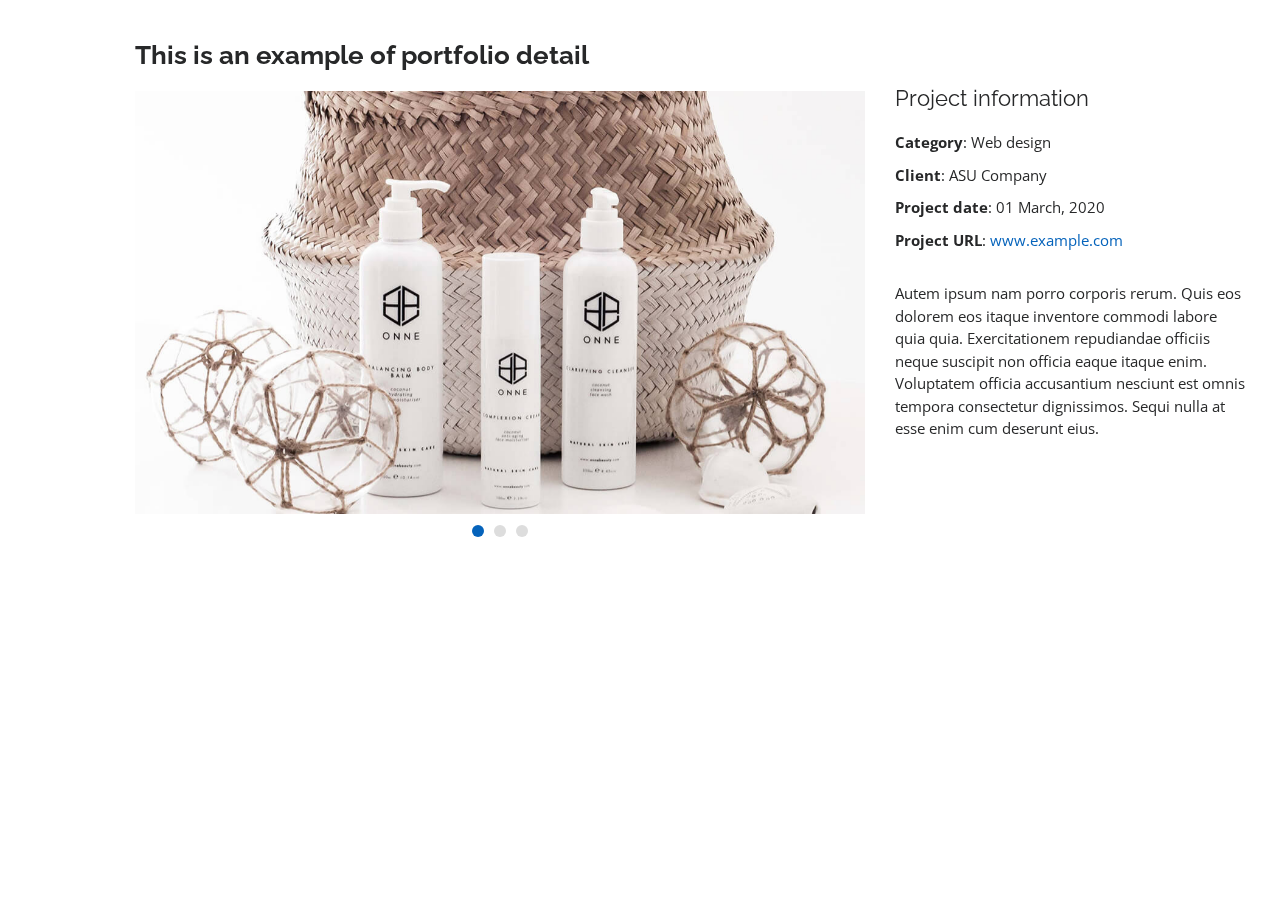
==== portfolio-details.html @ 970ff7bc "template" ====
<!DOCTYPE html>
<html lang="en">

<head>
  <meta charset="utf-8">
  <meta content="width=device-width, initial-scale=1.0" name="viewport">

  <title>Portfolio Details - Personal Bootstrap Template</title>
  <meta content="" name="description">
  <meta content="" name="keywords">

  <!-- Favicons -->
  <link href="assets/img/favicon.png" rel="icon">
  <link href="assets/img/apple-touch-icon.png" rel="apple-touch-icon">

  <!-- Google Fonts -->
  <link href="https://fonts.googleapis.com/css?family=Open+Sans:300,300i,400,400i,600,600i,700,700i|Raleway:300,300i,400,400i,500,500i,600,600i,700,700i|Poppins:300,300i,400,400i,500,500i,600,600i,700,700i" rel="stylesheet">

  <!-- Vendor CSS Files -->
  <link href="assets/vendor/bootstrap/css/bootstrap.min.css" rel="stylesheet">
  <link href="assets/vendor/icofont/icofont.min.css" rel="stylesheet">
  <link href="assets/vendor/boxicons/css/boxicons.min.css" rel="stylesheet">
  <link href="assets/vendor/venobox/venobox.css" rel="stylesheet">
  <link href="assets/vendor/owl.carousel/assets/owl.carousel.min.css" rel="stylesheet">
  <link href="assets/vendor/aos/aos.css" rel="stylesheet">

  <!-- Template Main CSS File -->
  <link href="assets/css/style.css" rel="stylesheet">

  <!-- =======================================================
  * Template Name: MyResume - v2.2.1
  * Template URL: https://bootstrapmade.com/free-html-bootstrap-template-my-resume/
  * Author: BootstrapMade.com
  * License: https://bootstrapmade.com/license/
  ======================================================== -->
</head>

<body>

  <main id="main">

    <!-- ======= Portfolio Details ======= -->
    <section id="portfolio-details" class="portfolio-details">
      <div class="container" data-aos="fade-up">

        <div class="row">

          <div class="col-lg-8">
            <h2 class="portfolio-title">This is an example of portfolio detail</h2>
            <div class="owl-carousel portfolio-details-carousel">
              <img src="assets/img/portfolio/portfolio-details-1.jpg" class="img-fluid" alt="">
              <img src="assets/img/portfolio/portfolio-details-2.jpg" class="img-fluid" alt="">
              <img src="assets/img/portfolio/portfolio-details-3.jpg" class="img-fluid" alt="">
            </div>
          </div>

          <div class="col-lg-4 portfolio-info">
            <h3>Project information</h3>
            <ul>
              <li><strong>Category</strong>: Web design</li>
              <li><strong>Client</strong>: ASU Company</li>
              <li><strong>Project date</strong>: 01 March, 2020</li>
              <li><strong>Project URL</strong>: <a href="#">www.example.com</a></li>
            </ul>

            <p>
              Autem ipsum nam porro corporis rerum. Quis eos dolorem eos itaque inventore commodi labore quia quia. Exercitationem repudiandae officiis neque suscipit non officia eaque itaque enim. Voluptatem officia accusantium nesciunt est omnis tempora consectetur dignissimos. Sequi nulla at esse enim cum deserunt eius.
            </p>
          </div>

        </div>

      </div>
    </section><!-- End Portfolio Details -->

  </main><!-- End #main -->

  <a href="#" class="back-to-top"><i class="bx bx-up-arrow-alt"></i></a>
  <div id="preloader"></div>

  <!-- Vendor JS Files -->
  <script src="assets/vendor/jquery/jquery.min.js"></script>
  <script src="assets/vendor/bootstrap/js/bootstrap.bundle.min.js"></script>
  <script src="assets/vendor/jquery.easing/jquery.easing.min.js"></script>
  <script src="assets/vendor/php-email-form/validate.js"></script>
  <script src="assets/vendor/waypoints/jquery.waypoints.min.js"></script>
  <script src="assets/vendor/counterup/counterup.min.js"></script>
  <script src="assets/vendor/isotope-layout/isotope.pkgd.min.js"></script>
  <script src="assets/vendor/venobox/venobox.min.js"></script>
  <script src="assets/vendor/owl.carousel/owl.carousel.min.js"></script>
  <script src="assets/vendor/typed.js/typed.min.js"></script>
  <script src="assets/vendor/aos/aos.js"></script>

  <!-- Template Main JS File -->
  <script src="assets/js/main.js"></script>

</body>

</html>
---- assets/vendor/venobox/venobox.css ----
/* ------ venobox.css --------*/
.vbox-overlay *, .vbox-overlay *:before, .vbox-overlay *:after{
    -webkit-backface-visibility: hidden;
    -webkit-box-sizing:border-box;
    -moz-box-sizing:border-box;
    box-sizing:border-box;
}
.vbox-overlay * { 
    -webkit-backface-visibility: visible;
    backface-visibility: visible;
}
.vbox-overlay{
    display: -webkit-flex;
    display: flex;
    -webkit-flex-direction: column;
    flex-direction: column;
    -webkit-justify-content: center;
    justify-content: center;
    -webkit-align-items: center;
    align-items: center;
    position: fixed;
    left: 0;
    top: 0;
    bottom: 0;
    right: 0;
    z-index: 999999;
}

/* ----- navigation ----- */
.vbox-title{
    width: 100%;
    height: 40px;
    float: left;
    text-align: center;
    line-height: 28px;
    font-size: 12px;
    padding: 6px 50px;
    overflow: hidden;
    position: fixed;
    display: none;
    left: 0;
    z-index: 89;
}
.vbox-close{
    cursor: pointer;
    position: fixed;
    top: -1px;
    right: 0;
    width: 50px;
    height: 40px;
    padding: 6px;
    display: block;
    background-position:10px center;
    overflow: hidden;
    font-size: 24px;
    line-height: 1;
    text-align: center;
    z-index: 99;
}
.vbox-left{
    cursor: pointer;
    position: fixed;
    left: 0;
    height: 40px;
    overflow: hidden;
    line-height: 28px;
    font-size: 12px;
    z-index: 99;
    display: flex;
    align-items:center;
}
.vbox-num{
    display: inline-block;
    margin: 6px 0 6px 15px;
}
/* ----- Social share ----- */
.vbox-share{
    line-height: 28px;
    font-size: 12px;
    overflow: hidden;
    position: fixed;
    left: 0;
    z-index: 98;
    display: flex;
    align-items:center;
    justify-content: center;
    width: 100%;
    text-align: center;
}
.vbox-share svg{
    max-height: 28px;
    width: 28px;
    z-index: 10;
    margin-left: 12px;
    margin-top: 6px;
    margin-bottom: 6px;
    vertical-align: middle;
}


/* ----- navigation ARROWS ----- */
.vbox-next, .vbox-prev{
    position: fixed;
    top: 50%;
    margin-top: -15px;
    overflow: hidden;
    cursor: pointer;
    display: block;
    width: 45px;
    height: 45px;
    z-index: 99;
}
.vbox-next span, .vbox-prev span{
    position: relative;
    width: 20px;
    height: 20px;
    border: 2px solid transparent;
    border-top-color: #B6B6B6;
    border-right-color: #B6B6B6;
    text-indent: -100px;
    position: absolute;
    top: 8px;
    display: block;
}
.vbox-prev{
    left: 15px;
}
.vbox-next{
    right: 15px;
}
.vbox-prev span{
    left: 10px;
    -ms-transform: rotate(-135deg);
    -webkit-transform: rotate(-135deg);
    transform: rotate(-135deg);
}
.vbox-next span{
    -ms-transform: rotate(45deg);
    -webkit-transform: rotate(45deg);
    transform: rotate(45deg);
    right: 10px;
}
/* ------- inline window ------ */
.vbox-inline{
    width: 420px;
    height: 315px;
    height: 70vh;
    padding: 10px;
    background: #fff;
    margin: 0 auto;
    overflow: auto;
    text-align: left;
}
/* ------- Video & iFrames window ------ */
.venoframe{
    max-width: 100%;
    width: 100%;
    border: none;
    width: 100%;
    height: 260px;
    height: 70vh;
}
.venoframe.vbvid{
    height: 260px;
}
@media (min-width: 768px) {
    .venoframe, .vbox-inline{
        width: 90%;
        height: 360px;
        height: 70vh;
    }
    .venoframe.vbvid{
        width: 640px;
        height: 360px;
    }
}
@media (min-width: 992px) {
    .venoframe, .vbox-inline{
        max-width: 1200px;
        width: 80%;
        height: 540px;
        height: 70vh;
    }
    .venoframe.vbvid{
        width: 960px;
        height: 540px;
    }
}
/* 
Please do NOT edit this part! 
or at least read this note: http://i.imgur.com/7C0ws9e.gif
*/
.vbox-open{
    overflow: hidden;
}
.vbox-container{
    position: absolute;
    left: 0;
    right: 0;
    top: 0;
    bottom: 0;
    overflow-x: hidden;
    overflow-y: scroll;
    overflow-scrolling: touch;
    -webkit-overflow-scrolling: touch;
    z-index: 20;
    max-height: 100%;

}

.vbox-content{
    text-align: center;
    float: left;
    width: 100%;
    position: relative;
    overflow: hidden;
    padding: 20px 4%;
}
.vbox-container img{
    max-width: 100%;
    height: auto;
}
.vbox-figlio{
    box-shadow: 0 0 12px rgba(0,0,0,0.19), 0 6px 6px rgba(0,0,0,0.23);
    max-width: 100%;
    text-align: initial;
}
img.vbox-figlio{
    -webkit-user-select: none;
-khtml-user-select: none;
-moz-user-select: none;
-o-user-select: none;
user-select: none;
}
.vbox-content.swipe-left{
    margin-left: -200px !important;
}
.vbox-content.swipe-right{
    margin-left: 200px !important;
}
.vbox-animated{
    webkit-transition: margin 300ms ease-out;
    transition: margin 300ms ease-out;
}

/* ---------- preloader ----------
 * SPINKIT 
 * http://tobiasahlin.com/spinkit/
-------------------------------- */
.sk-double-bounce,.sk-rotating-plane{width:40px;height:40px;margin:40px auto}.sk-rotating-plane{background-color:#333;-webkit-animation:sk-rotatePlane 1.2s infinite ease-in-out;animation:sk-rotatePlane 1.2s infinite ease-in-out}@-webkit-keyframes sk-rotatePlane{0%{-webkit-transform:perspective(120px) rotateX(0) rotateY(0);transform:perspective(120px) rotateX(0) rotateY(0)}50%{-webkit-transform:perspective(120px) rotateX(-180.1deg) rotateY(0);transform:perspective(120px) rotateX(-180.1deg) rotateY(0)}100%{-webkit-transform:perspective(120px) rotateX(-180deg) rotateY(-179.9deg);transform:perspective(120px) rotateX(-180deg) rotateY(-179.9deg)}}@keyframes sk-rotatePlane{0%{-webkit-transform:perspective(120px) rotateX(0) rotateY(0);transform:perspective(120px) rotateX(0) rotateY(0)}50%{-webkit-transform:perspective(120px) rotateX(-180.1deg) rotateY(0);transform:perspective(120px) rotateX(-180.1deg) rotateY(0)}100%{-webkit-transform:perspective(120px) rotateX(-180deg) rotateY(-179.9deg);transform:perspective(120px) rotateX(-180deg) rotateY(-179.9deg)}}.sk-double-bounce{position:relative}.sk-double-bounce .sk-child{width:100%;height:100%;border-radius:50%;background-color:#333;opacity:.6;position:absolute;top:0;left:0;-webkit-animation:sk-doubleBounce 2s infinite ease-in-out;animation:sk-doubleBounce 2s infinite ease-in-out}.sk-chasing-dots .sk-child,.sk-spinner-pulse,.sk-three-bounce .sk-child{background-color:#333;border-radius:100%}.sk-double-bounce .sk-double-bounce2{-webkit-animation-delay:-1s;animation-delay:-1s}@-webkit-keyframes sk-doubleBounce{0%,100%{-webkit-transform:scale(0);transform:scale(0)}50%{-webkit-transform:scale(1);transform:scale(1)}}@keyframes sk-doubleBounce{0%,100%{-webkit-transform:scale(0);transform:scale(0)}50%{-webkit-transform:scale(1);transform:scale(1)}}.sk-wave{margin:40px auto;width:50px;height:40px;text-align:center;font-size:10px}.sk-wave .sk-rect{background-color:#333;height:100%;width:6px;display:inline-block;-webkit-animation:sk-waveStretchDelay 1.2s infinite ease-in-out;animation:sk-waveStretchDelay 1.2s infinite ease-in-out}.sk-wave .sk-rect1{-webkit-animation-delay:-1.2s;animation-delay:-1.2s}.sk-wave .sk-rect2{-webkit-animation-delay:-1.1s;animation-delay:-1.1s}.sk-wave .sk-rect3{-webkit-animation-delay:-1s;animation-delay:-1s}.sk-wave .sk-rect4{-webkit-animation-delay:-.9s;animation-delay:-.9s}.sk-wave .sk-rect5{-webkit-animation-delay:-.8s;animation-delay:-.8s}@-webkit-keyframes sk-waveStretchDelay{0%,100%,40%{-webkit-transform:scaleY(.4);transform:scaleY(.4)}20%{-webkit-transform:scaleY(1);transform:scaleY(1)}}@keyframes sk-waveStretchDelay{0%,100%,40%{-webkit-transform:scaleY(.4);transform:scaleY(.4)}20%{-webkit-transform:scaleY(1);transform:scaleY(1)}}.sk-wandering-cubes{margin:40px auto;width:40px;height:40px;position:relative}.sk-wandering-cubes .sk-cube{background-color:#333;width:10px;height:10px;position:absolute;top:0;left:0;-webkit-animation:sk-wanderingCube 1.8s ease-in-out -1.8s infinite both;animation:sk-wanderingCube 1.8s ease-in-out -1.8s infinite both}.sk-chasing-dots,.sk-spinner-pulse{width:40px;height:40px;margin:40px auto}.sk-wandering-cubes .sk-cube2{-webkit-animation-delay:-.9s;animation-delay:-.9s}@-webkit-keyframes sk-wanderingCube{0%{-webkit-transform:rotate(0);transform:rotate(0)}25%{-webkit-transform:translateX(30px) rotate(-90deg) scale(.5);transform:translateX(30px) rotate(-90deg) scale(.5)}50%{-webkit-transform:translateX(30px) translateY(30px) rotate(-179deg);transform:translateX(30px) translateY(30px) rotate(-179deg)}50.1%{-webkit-transform:translateX(30px) translateY(30px) rotate(-180deg);transform:translateX(30px) translateY(30px) rotate(-180deg)}75%{-webkit-transform:translateX(0) translateY(30px) rotate(-270deg) scale(.5);transform:translateX(0) translateY(30px) rotate(-270deg) scale(.5)}100%{-webkit-transform:rotate(-360deg);transform:rotate(-360deg)}}@keyframes sk-wanderingCube{0%{-webkit-transform:rotate(0);transform:rotate(0)}25%{-webkit-transform:translateX(30px) rotate(-90deg) scale(.5);transform:translateX(30px) rotate(-90deg) scale(.5)}50%{-webkit-transform:translateX(30px) translateY(30px) rotate(-179deg);transform:translateX(30px) translateY(30px) rotate(-179deg)}50.1%{-webkit-transform:translateX(30px) translateY(30px) rotate(-180deg);transform:translateX(30px) translateY(30px) rotate(-180deg)}75%{-webkit-transform:translateX(0) translateY(30px) rotate(-270deg) scale(.5);transform:translateX(0) translateY(30px) rotate(-270deg) scale(.5)}100%{-webkit-transform:rotate(-360deg);transform:rotate(-360deg)}}.sk-spinner-pulse{-webkit-animation:sk-pulseScaleOut 1s infinite ease-in-out;animation:sk-pulseScaleOut 1s infinite ease-in-out}@-webkit-keyframes sk-pulseScaleOut{0%{-webkit-transform:scale(0);transform:scale(0)}100%{-webkit-transform:scale(1);transform:scale(1);opacity:0}}@keyframes sk-pulseScaleOut{0%{-webkit-transform:scale(0);transform:scale(0)}100%{-webkit-transform:scale(1);transform:scale(1);opacity:0}}.sk-chasing-dots{position:relative;text-align:center;-webkit-animation:sk-chasingDotsRotate 2s infinite linear;animation:sk-chasingDotsRotate 2s infinite linear}.sk-chasing-dots .sk-child{width:60%;height:60%;display:inline-block;position:absolute;top:0;-webkit-animation:sk-chasingDotsBounce 2s infinite ease-in-out;animation:sk-chasingDotsBounce 2s infinite ease-in-out}.sk-chasing-dots .sk-dot2{top:auto;bottom:0;-webkit-animation-delay:-1s;animation-delay:-1s}@-webkit-keyframes sk-chasingDotsRotate{100%{-webkit-transform:rotate(360deg);transform:rotate(360deg)}}@keyframes sk-chasingDotsRotate{100%{-webkit-transform:rotate(360deg);transform:rotate(360deg)}}@-webkit-keyframes sk-chasingDotsBounce{0%,100%{-webkit-transform:scale(0);transform:scale(0)}50%{-webkit-transform:scale(1);transform:scale(1)}}@keyframes sk-chasingDotsBounce{0%,100%{-webkit-transform:scale(0);transform:scale(0)}50%{-webkit-transform:scale(1);transform:scale(1)}}.sk-three-bounce{margin:40px auto;width:80px;text-align:center}.sk-three-bounce .sk-child{width:20px;height:20px;display:inline-block;-webkit-animation:sk-three-bounce 1.4s ease-in-out 0s infinite both;animation:sk-three-bounce 1.4s ease-in-out 0s infinite both}.sk-circle .sk-child:before,.sk-fading-circle .sk-circle:before{display:block;border-radius:100%;content:'';background-color:#333}.sk-three-bounce .sk-bounce1{-webkit-animation-delay:-.32s;animation-delay:-.32s}.sk-three-bounce .sk-bounce2{-webkit-animation-delay:-.16s;animation-delay:-.16s}@-webkit-keyframes sk-three-bounce{0%,100%,80%{-webkit-transform:scale(0);transform:scale(0)}40%{-webkit-transform:scale(1);transform:scale(1)}}@keyframes sk-three-bounce{0%,100%,80%{-webkit-transform:scale(0);transform:scale(0)}40%{-webkit-transform:scale(1);transform:scale(1)}}.sk-circle{margin:40px auto;width:40px;height:40px;position:relative}.sk-circle .sk-child{width:100%;height:100%;position:absolute;left:0;top:0}.sk-circle .sk-child:before{margin:0 auto;width:15%;height:15%;-webkit-animation:sk-circleBounceDelay 1.2s infinite ease-in-out both;animation:sk-circleBounceDelay 1.2s infinite ease-in-out both}.sk-circle .sk-circle2{-webkit-transform:rotate(30deg);-ms-transform:rotate(30deg);transform:rotate(30deg)}.sk-circle .sk-circle3{-webkit-transform:rotate(60deg);-ms-transform:rotate(60deg);transform:rotate(60deg)}.sk-circle .sk-circle4{-webkit-transform:rotate(90deg);-ms-transform:rotate(90deg);transform:rotate(90deg)}.sk-circle .sk-circle5{-webkit-transform:rotate(120deg);-ms-transform:rotate(120deg);transform:rotate(120deg)}.sk-circle .sk-circle6{-webkit-transform:rotate(150deg);-ms-transform:rotate(150deg);transform:rotate(150deg)}.sk-circle .sk-circle7{-webkit-transform:rotate(180deg);-ms-transform:rotate(180deg);transform:rotate(180deg)}.sk-circle .sk-circle8{-webkit-transform:rotate(210deg);-ms-transform:rotate(210deg);transform:rotate(210deg)}.sk-circle .sk-circle9{-webkit-transform:rotate(240deg);-ms-transform:rotate(240deg);transform:rotate(240deg)}.sk-circle .sk-circle10{-webkit-transform:rotate(270deg);-ms-transform:rotate(270deg);transform:rotate(270deg)}.sk-circle .sk-circle11{-webkit-transform:rotate(300deg);-ms-transform:rotate(300deg);transform:rotate(300deg)}.sk-circle .sk-circle12{-webkit-transform:rotate(330deg);-ms-transform:rotate(330deg);transform:rotate(330deg)}.sk-circle .sk-circle2:before{-webkit-animation-delay:-1.1s;animation-delay:-1.1s}.sk-circle .sk-circle3:before{-webkit-animation-delay:-1s;animation-delay:-1s}.sk-circle .sk-circle4:before{-webkit-animation-delay:-.9s;animation-delay:-.9s}.sk-circle .sk-circle5:before{-webkit-animation-delay:-.8s;animation-delay:-.8s}.sk-circle .sk-circle6:before{-webkit-animation-delay:-.7s;animation-delay:-.7s}.sk-circle .sk-circle7:before{-webkit-animation-delay:-.6s;animation-delay:-.6s}.sk-circle .sk-circle8:before{-webkit-animation-delay:-.5s;animation-delay:-.5s}.sk-circle .sk-circle9:before{-webkit-animation-delay:-.4s;animation-delay:-.4s}.sk-circle .sk-circle10:before{-webkit-animation-delay:-.3s;animation-delay:-.3s}.sk-circle .sk-circle11:before{-webkit-animation-delay:-.2s;animation-delay:-.2s}.sk-circle .sk-circle12:before{-webkit-animation-delay:-.1s;animation-delay:-.1s}@-webkit-keyframes sk-circleBounceDelay{0%,100%,80%{-webkit-transform:scale(0);transform:scale(0)}40%{-webkit-transform:scale(1);transform:scale(1)}}@keyframes sk-circleBounceDelay{0%,100%,80%{-webkit-transform:scale(0);transform:scale(0)}40%{-webkit-transform:scale(1);transform:scale(1)}}.sk-cube-grid{width:40px;height:40px;margin:40px auto}.sk-cube-grid .sk-cube{width:33.33%;height:33.33%;background-color:#333;float:left;-webkit-animation:sk-cubeGridScaleDelay 1.3s infinite ease-in-out;animation:sk-cubeGridScaleDelay 1.3s infinite ease-in-out}.sk-cube-grid .sk-cube1{-webkit-animation-delay:.2s;animation-delay:.2s}.sk-cube-grid .sk-cube2{-webkit-animation-delay:.3s;animation-delay:.3s}.sk-cube-grid .sk-cube3{-webkit-animation-delay:.4s;animation-delay:.4s}.sk-cube-grid .sk-cube4{-webkit-animation-delay:.1s;animation-delay:.1s}.sk-cube-grid .sk-cube5{-webkit-animation-delay:.2s;animation-delay:.2s}.sk-cube-grid .sk-cube6{-webkit-animation-delay:.3s;animation-delay:.3s}.sk-cube-grid .sk-cube7{-webkit-animation-delay:0ms;animation-delay:0ms}.sk-cube-grid .sk-cube8{-webkit-animation-delay:.1s;animation-delay:.1s}.sk-cube-grid .sk-cube9{-webkit-animation-delay:.2s;animation-delay:.2s}@-webkit-keyframes sk-cubeGridScaleDelay{0%,100%,70%{-webkit-transform:scale3D(1,1,1);transform:scale3D(1,1,1)}35%{-webkit-transform:scale3D(0,0,1);transform:scale3D(0,0,1)}}@keyframes sk-cubeGridScaleDelay{0%,100%,70%{-webkit-transform:scale3D(1,1,1);transform:scale3D(1,1,1)}35%{-webkit-transform:scale3D(0,0,1);transform:scale3D(0,0,1)}}.sk-fading-circle{margin:40px auto;width:40px;height:40px;position:relative}.sk-fading-circle .sk-circle{width:100%;height:100%;position:absolute;left:0;top:0}.sk-fading-circle .sk-circle:before{margin:0 auto;width:15%;height:15%;-webkit-animation:sk-circleFadeDelay 1.2s infinite ease-in-out both;animation:sk-circleFadeDelay 1.2s infinite ease-in-out both}.sk-fading-circle .sk-circle2{-webkit-transform:rotate(30deg);-ms-transform:rotate(30deg);transform:rotate(30deg)}.sk-fading-circle .sk-circle3{-webkit-transform:rotate(60deg);-ms-transform:rotate(60deg);transform:rotate(60deg)}.sk-fading-circle .sk-circle4{-webkit-transform:rotate(90deg);-ms-transform:rotate(90deg);transform:rotate(90deg)}.sk-fading-circle .sk-circle5{-webkit-transform:rotate(120deg);-ms-transform:rotate(120deg);transform:rotate(120deg)}.sk-fading-circle .sk-circle6{-webkit-transform:rotate(150deg);-ms-transform:rotate(150deg);transform:rotate(150deg)}.sk-fading-circle .sk-circle7{-webkit-transform:rotate(180deg);-ms-transform:rotate(180deg);transform:rotate(180deg)}.sk-fading-circle .sk-circle8{-webkit-transform:rotate(210deg);-ms-transform:rotate(210deg);transform:rotate(210deg)}.sk-fading-circle .sk-circle9{-webkit-transform:rotate(240deg);-ms-transform:rotate(240deg);transform:rotate(240deg)}.sk-fading-circle .sk-circle10{-webkit-transform:rotate(270deg);-ms-transform:rotate(270deg);transform:rotate(270deg)}.sk-fading-circle .sk-circle11{-webkit-transform:rotate(300deg);-ms-transform:rotate(300deg);transform:rotate(300deg)}.sk-fading-circle .sk-circle12{-webkit-transform:rotate(330deg);-ms-transform:rotate(330deg);transform:rotate(330deg)}.sk-fading-circle .sk-circle2:before{-webkit-animation-delay:-1.1s;animation-delay:-1.1s}.sk-fading-circle .sk-circle3:before{-webkit-animation-delay:-1s;animation-delay:-1s}.sk-fading-circle .sk-circle4:before{-webkit-animation-delay:-.9s;animation-delay:-.9s}.sk-fading-circle .sk-circle5:before{-webkit-animation-delay:-.8s;animation-delay:-.8s}.sk-fading-circle .sk-circle6:before{-webkit-animation-delay:-.7s;animation-delay:-.7s}.sk-fading-circle .sk-circle7:before{-webkit-animation-delay:-.6s;animation-delay:-.6s}.sk-fading-circle .sk-circle8:before{-webkit-animation-delay:-.5s;animation-delay:-.5s}.sk-fading-circle .sk-circle9:before{-webkit-animation-delay:-.4s;animation-delay:-.4s}.sk-fading-circle .sk-circle10:before{-webkit-animation-delay:-.3s;animation-delay:-.3s}.sk-fading-circle .sk-circle11:before{-webkit-animation-delay:-.2s;animation-delay:-.2s}.sk-fading-circle .sk-circle12:before{-webkit-animation-delay:-.1s;animation-delay:-.1s}@-webkit-keyframes sk-circleFadeDelay{0%,100%,39%{opacity:0}40%{opacity:1}}@keyframes sk-circleFadeDelay{0%,100%,39%{opacity:0}40%{opacity:1}}.sk-folding-cube{margin:40px auto;width:40px;height:40px;position:relative;-webkit-transform:rotateZ(45deg);transform:rotateZ(45deg)}.sk-folding-cube .sk-cube{float:left;width:50%;height:50%;position:relative;-webkit-transform:scale(1.1);-ms-transform:scale(1.1);transform:scale(1.1)}.sk-folding-cube .sk-cube:before{content:'';position:absolute;top:0;left:0;width:100%;height:100%;background-color:#333;-webkit-animation:sk-foldCubeAngle 2.4s infinite linear both;animation:sk-foldCubeAngle 2.4s infinite linear both;-webkit-transform-origin:100% 100%;-ms-transform-origin:100% 100%;transform-origin:100% 100%}.sk-folding-cube .sk-cube2{-webkit-transform:scale(1.1) rotateZ(90deg);transform:scale(1.1) rotateZ(90deg)}.sk-folding-cube .sk-cube3{-webkit-transform:scale(1.1) rotateZ(180deg);transform:scale(1.1) rotateZ(180deg)}.sk-folding-cube .sk-cube4{-webkit-transform:scale(1.1) rotateZ(270deg);transform:scale(1.1) rotateZ(270deg)}.sk-folding-cube .sk-cube2:before{-webkit-animation-delay:.3s;animation-delay:.3s}.sk-folding-cube .sk-cube3:before{-webkit-animation-delay:.6s;animation-delay:.6s}.sk-folding-cube .sk-cube4:before{-webkit-animation-delay:.9s;animation-delay:.9s}@-webkit-keyframes sk-foldCubeAngle{0%,10%{-webkit-transform:perspective(140px) rotateX(-180deg);transform:perspective(140px) rotateX(-180deg);opacity:0}25%,75%{-webkit-transform:perspective(140px) rotateX(0);transform:perspective(140px) rotateX(0);opacity:1}100%,90%{-webkit-transform:perspective(140px) rotateY(180deg);transform:perspective(140px) rotateY(180deg);opacity:0}}@keyframes sk-foldCubeAngle{0%,10%{-webkit-transform:perspective(140px) rotateX(-180deg);transform:perspective(140px) rotateX(-180deg);opacity:0}25%,75%{-webkit-transform:perspective(140px) rotateX(0);transform:perspective(140px) rotateX(0);opacity:1}100%,90%{-webkit-transform:perspective(140px) rotateY(180deg);transform:perspective(140px) rotateY(180deg);opacity:0}}
---- assets/css/style.css ----
/**
* Template Name: MyResume - v2.2.1
* Template URL: https://bootstrapmade.com/free-html-bootstrap-template-my-resume/
* Author: BootstrapMade.com
* License: https://bootstrapmade.com/license/
*/

/*--------------------------------------------------------------
# General
--------------------------------------------------------------*/
body {
  font-family: "Open Sans", sans-serif;
  color: #272829;
}

a {
  color: #0563bb;
}

a:hover {
  color: #067ded;
  text-decoration: none;
}

h1, h2, h3, h4, h5, h6 {
  font-family: "Raleway", sans-serif;
}

/*--------------------------------------------------------------
# Back to top button
--------------------------------------------------------------*/
.back-to-top {
  position: fixed;
  display: none;
  width: 40px;
  height: 40px;
  border-radius: 50px;
  right: 15px;
  bottom: 15px;
  background: #0563bb;
  color: #fff;
  transition: display 0.5s ease-in-out;
  z-index: 99999;
}

.back-to-top i {
  font-size: 24px;
  position: absolute;
  top: 7px;
  left: 8px;
}

.back-to-top:hover {
  color: #fff;
  background: #0678e3;
  transition: background 0.2s ease-in-out;
}

/*--------------------------------------------------------------
# Preloader
--------------------------------------------------------------*/
#preloader {
  position: fixed;
  top: 0;
  left: 0;
  right: 0;
  bottom: 0;
  z-index: 9999;
  overflow: hidden;
  background: #fff;
}

#preloader:before {
  content: "";
  position: fixed;
  top: calc(50% - 30px);
  left: calc(50% - 30px);
  border: 6px solid #0563bb;
  border-top-color: #fff;
  border-bottom-color: #fff;
  border-radius: 50%;
  width: 60px;
  height: 60px;
  -webkit-animation: animate-preloader 1s linear infinite;
  animation: animate-preloader 1s linear infinite;
}

@-webkit-keyframes animate-preloader {
  0% {
    transform: rotate(0deg);
  }
  100% {
    transform: rotate(360deg);
  }
}

@keyframes animate-preloader {
  0% {
    transform: rotate(0deg);
  }
  100% {
    transform: rotate(360deg);
  }
}

/*--------------------------------------------------------------
# Disable aos animation delay on mobile devices
--------------------------------------------------------------*/
@media screen and (max-width: 768px) {
  [data-aos-delay] {
    transition-delay: 0 !important;
  }
}

/*--------------------------------------------------------------
# Header
--------------------------------------------------------------*/
#header {
  position: fixed;
  top: 0;
  left: 0;
  bottom: 0;
  z-index: 9997;
  transition: all 0.5s;
  padding: 15px;
  overflow-y: auto;
}

@media (max-width: 992px) {
  #header {
    width: 300px;
    background: #fff;
    border-right: 1px solid #e6e9ec;
    left: -300px;
  }
}

@media (min-width: 992px) {
  #main {
    margin-left: 100px;
  }
}

/*--------------------------------------------------------------
# Navigation Menu
--------------------------------------------------------------*/
/* Desktop Navigation */
.nav-menu * {
  margin: 0;
  padding: 0;
  list-style: none;
}

.nav-menu > ul > li {
  position: relative;
  white-space: nowrap;
}

.nav-menu a {
  display: flex;
  align-items: center;
  color: #45505b;
  padding: 10px 18px;
  margin-bottom: 8px;
  transition: 0.3s;
  font-size: 15px;
  border-radius: 50px;
  background: #f2f3f5;
  height: 56px;
  width: 100%;
  overflow: hidden;
  transition: 0.3s;
}

.nav-menu a i {
  font-size: 20px;
}

.nav-menu a span {
  padding: 0 5px 0 7px;
  color: #45505b;
}

@media (min-width: 992px) {
  .nav-menu a {
    width: 56px;
  }
  .nav-menu a span {
    display: none;
    color: #fff;
  }
}

.nav-menu a:hover, .nav-menu .active > a, .nav-menu li:hover > a {
  color: #fff;
  background: #0563bb;
}

.nav-menu a:hover span, .nav-menu .active > a span, .nav-menu li:hover > a span {
  color: #fff;
}

.nav-menu a:hover, .nav-menu li:hover > a {
  width: 100%;
  color: #fff;
}

.nav-menu a:hover span, .nav-menu li:hover > a span {
  display: block;
}

/* Mobile Navigation */
.mobile-nav-toggle {
  position: fixed;
  right: 15px;
  top: 15px;
  z-index: 9998;
  border: 0;
  background: none;
  font-size: 24px;
  transition: all 0.4s;
  outline: none !important;
  line-height: 1;
  cursor: pointer;
  text-align: right;
}

.mobile-nav-toggle i {
  color: #45505b;
}

.mobile-nav-active {
  overflow: hidden;
}

.mobile-nav-active #header {
  left: 0;
}

.mobile-nav-active .mobile-nav-toggle i {
  color: #0563bb;
}

/*--------------------------------------------------------------
# Hero Section
--------------------------------------------------------------*/
#hero {
  width: 100%;
  height: 100vh;
  background: url("../img/hero-bg.jpg") top right no-repeat;
  background-size: cover;
  position: relative;
}

@media (min-width: 992px) {
  #hero {
    padding-left: 160px;
  }
}

#hero:before {
  content: "";
  background: rgba(255, 255, 255, 0.8);
  position: absolute;
  bottom: 0;
  top: 0;
  left: 0;
  right: 0;
}

#hero h1 {
  margin: 0;
  font-size: 64px;
  font-weight: 700;
  line-height: 56px;
  color: #45505b;
}

#hero p {
  color: #45505b;
  margin: 15px 0 0 0;
  font-size: 26px;
  font-family: "Poppins", sans-serif;
}

#hero p span {
  color: #0563bb;
  letter-spacing: 1px;
}

#hero .social-links {
  margin-top: 30px;
}

#hero .social-links a {
  font-size: 24px;
  display: inline-block;
  color: #45505b;
  line-height: 1;
  margin-right: 20px;
  transition: 0.3s;
}

#hero .social-links a:hover {
  color: #0563bb;
}

@media (max-width: 992px) {
  #hero {
    text-align: center;
  }
  #hero h1 {
    font-size: 32px;
    line-height: 36px;
  }
  #hero p {
    margin-top: 10px;
    font-size: 20px;
    line-height: 24px;
  }
}

/*--------------------------------------------------------------
# Sections General
--------------------------------------------------------------*/
section {
  padding: 60px 0;
  overflow: hidden;
}

.section-title {
  text-align: center;
  padding-bottom: 30px;
}

.section-title h2 {
  font-size: 32px;
  font-weight: bold;
  text-transform: uppercase;
  margin-bottom: 20px;
  padding-bottom: 20px;
  position: relative;
  color: #45505b;
}

.section-title h2::before {
  content: '';
  position: absolute;
  display: block;
  width: 120px;
  height: 1px;
  background: #ddd;
  bottom: 1px;
  left: calc(50% - 60px);
}

.section-title h2::after {
  content: '';
  position: absolute;
  display: block;
  width: 40px;
  height: 3px;
  background: #0563bb;
  bottom: 0;
  left: calc(50% - 20px);
}

.section-title p {
  margin-bottom: 0;
}

/*--------------------------------------------------------------
# About
--------------------------------------------------------------*/
.about .content h3 {
  font-weight: 700;
  font-size: 26px;
  color: #728394;
}

.about .content ul {
  list-style: none;
  padding: 0;
}

.about .content ul li {
  padding-bottom: 10px;
}

.about .content ul i {
  font-size: 20px;
  padding-right: 2px;
  color: #0563bb;
}

.about .content p:last-child {
  margin-bottom: 0;
}

/*--------------------------------------------------------------
# Facts
--------------------------------------------------------------*/
.facts .count-box {
  padding: 30px 30px 25px 30px;
  margin-top: 30px;
  width: 100%;
  position: relative;
  text-align: center;
  background: #fff;
}

.facts .count-box i {
  position: absolute;
  top: -25px;
  left: 50%;
  transform: translateX(-50%);
  font-size: 24px;
  background: #0563bb;
  padding: 12px;
  color: #fff;
  border-radius: 50px;
}

.facts .count-box span {
  font-size: 36px;
  display: block;
  font-weight: 600;
  color: #011426;
}

.facts .count-box p {
  padding: 0;
  margin: 0;
  font-family: "Raleway", sans-serif;
  font-size: 14px;
}

/*--------------------------------------------------------------
# Akills
--------------------------------------------------------------*/
.skills .progress {
  height: 50px;
  display: block;
  background: none;
}

.skills .progress .skill {
  padding: 10px 0;
  margin: 0 0 6px 0;
  text-transform: uppercase;
  display: block;
  font-weight: 600;
  font-family: "Poppins", sans-serif;
  color: #45505b;
}

.skills .progress .skill .val {
  float: right;
  font-style: normal;
}

.skills .progress-bar-wrap {
  background: #f2f3f5;
}

.skills .progress-bar {
  width: 1px;
  height: 10px;
  transition: .9s;
  background-color: #0563bb;
}

/*--------------------------------------------------------------
# Resume
--------------------------------------------------------------*/
.resume .resume-title {
  font-size: 26px;
  font-weight: 700;
  margin-top: 20px;
  margin-bottom: 20px;
  color: #45505b;
}

.resume .resume-item {
  padding: 0 0 20px 20px;
  margin-top: -2px;
  border-left: 2px solid #0563bb;
  position: relative;
}

.resume .resume-item h4 {
  line-height: 18px;
  font-size: 18px;
  font-weight: 600;
  text-transform: uppercase;
  font-family: "Poppins", sans-serif;
  color: #0563bb;
  margin-bottom: 10px;
}

.resume .resume-item h5 {
  font-size: 16px;
  background: #f7f8f9;
  padding: 5px 15px;
  display: inline-block;
  font-weight: 600;
  margin-bottom: 10px;
}

.resume .resume-item ul {
  padding-left: 20px;
}

.resume .resume-item ul li {
  padding-bottom: 10px;
}

.resume .resume-item:last-child {
  padding-bottom: 0;
}

.resume .resume-item::before {
  content: "";
  position: absolute;
  width: 16px;
  height: 16px;
  border-radius: 50px;
  left: -9px;
  top: 0;
  background: #fff;
  border: 2px solid #0563bb;
}

/*--------------------------------------------------------------
# Portfolio
--------------------------------------------------------------*/
.portfolio .portfolio-item {
  margin-bottom: 30px;
}

.portfolio #portfolio-flters {
  padding: 0;
  margin: 0 auto 25px auto;
  list-style: none;
  text-align: center;
  background: #fff;
  border-radius: 50px;
  padding: 2px 15px;
}

.portfolio #portfolio-flters li {
  cursor: pointer;
  display: inline-block;
  padding: 10px 15px;
  font-size: 14px;
  font-weight: 600;
  line-height: 1;
  text-transform: uppercase;
  color: #272829;
  margin-bottom: 5px;
  transition: all 0.3s ease-in-out;
}

.portfolio #portfolio-flters li:hover, .portfolio #portfolio-flters li.filter-active {
  color: #0563bb;
}

.portfolio #portfolio-flters li:last-child {
  margin-right: 0;
}

.portfolio .portfolio-wrap {
  transition: 0.3s;
  position: relative;
  overflow: hidden;
  z-index: 1;
  background: rgba(69, 80, 91, 0.8);
}

.portfolio .portfolio-wrap::before {
  content: "";
  background: rgba(255, 255, 255, 0.7);
  position: absolute;
  left: 30px;
  right: 30px;
  top: 30px;
  bottom: 30px;
  transition: all ease-in-out 0.3s;
  z-index: 2;
  opacity: 0;
}

.portfolio .portfolio-wrap .portfolio-info {
  opacity: 0;
  position: absolute;
  top: 0;
  left: 0;
  right: 0;
  bottom: 0;
  text-align: center;
  z-index: 3;
  transition: all ease-in-out 0.3s;
  display: flex;
  flex-direction: column;
  justify-content: center;
  align-items: center;
}

.portfolio .portfolio-wrap .portfolio-info::before {
  display: block;
  content: "";
  width: 48px;
  height: 48px;
  position: absolute;
  top: 35px;
  left: 35px;
  border-top: 3px solid #d7dce1;
  border-left: 3px solid #d7dce1;
  transition: all 0.5s ease 0s;
  z-index: 9994;
}

.portfolio .portfolio-wrap .portfolio-info::after {
  display: block;
  content: "";
  width: 48px;
  height: 48px;
  position: absolute;
  bottom: 35px;
  right: 35px;
  border-bottom: 3px solid #d7dce1;
  border-right: 3px solid #d7dce1;
  transition: all 0.5s ease 0s;
  z-index: 9994;
}

.portfolio .portfolio-wrap .portfolio-info h4 {
  font-size: 20px;
  color: #45505b;
  font-weight: 600;
}

.portfolio .portfolio-wrap .portfolio-info p {
  color: #45505b;
  font-size: 14px;
  text-transform: uppercase;
  padding: 0;
  margin: 0;
}

.portfolio .portfolio-wrap .portfolio-links {
  text-align: center;
  z-index: 4;
}

.portfolio .portfolio-wrap .portfolio-links a {
  color: #45505b;
  margin: 0 2px;
  font-size: 28px;
  display: inline-block;
  transition: 0.3s;
}

.portfolio .portfolio-wrap .portfolio-links a:hover {
  color: #148af9;
}

.portfolio .portfolio-wrap:hover::before {
  top: 0;
  left: 0;
  right: 0;
  bottom: 0;
  opacity: 1;
}

.portfolio .portfolio-wrap:hover .portfolio-info {
  opacity: 1;
}

.portfolio .portfolio-wrap:hover .portfolio-info::before {
  top: 15px;
  left: 15px;
}

.portfolio .portfolio-wrap:hover .portfolio-info::after {
  bottom: 15px;
  right: 15px;
}

/*--------------------------------------------------------------
# Services
--------------------------------------------------------------*/
.services .icon-box {
  text-align: center;
  padding: 70px 20px 80px 20px;
  transition: all ease-in-out 0.3s;
  background: #fff;
  box-shadow: 0px 5px 90px 0px rgba(110, 123, 131, 0.05);
}

.services .icon-box .icon {
  margin: 0 auto;
  width: 100px;
  height: 100px;
  display: flex;
  align-items: center;
  justify-content: center;
  transition: ease-in-out 0.3s;
  position: relative;
}

.services .icon-box .icon i {
  font-size: 36px;
  transition: 0.5s;
  position: relative;
}

.services .icon-box .icon svg {
  position: absolute;
  top: 0;
  left: 0;
}

.services .icon-box .icon svg path {
  transition: 0.5s;
  fill: #f5f5f5;
}

.services .icon-box h4 {
  font-weight: 600;
  margin: 10px 0 15px 0;
  font-size: 22px;
}

.services .icon-box h4 a {
  color: #45505b;
  transition: ease-in-out 0.3s;
}

.services .icon-box p {
  line-height: 24px;
  font-size: 14px;
  margin-bottom: 0;
}

.services .icon-box:hover {
  border-color: #fff;
  box-shadow: 0px 0 35px 0 rgba(0, 0, 0, 0.08);
}

.services .iconbox-blue i {
  color: #47aeff;
}

.services .iconbox-blue:hover .icon i {
  color: #fff;
}

.services .iconbox-blue:hover .icon path {
  fill: #47aeff;
}

.services .iconbox-orange i {
  color: #ffa76e;
}

.services .iconbox-orange:hover .icon i {
  color: #fff;
}

.services .iconbox-orange:hover .icon path {
  fill: #ffa76e;
}

.services .iconbox-pink i {
  color: #e80368;
}

.services .iconbox-pink:hover .icon i {
  color: #fff;
}

.services .iconbox-pink:hover .icon path {
  fill: #e80368;
}

.services .iconbox-yellow i {
  color: #ffbb2c;
}

.services .iconbox-yellow:hover .icon i {
  color: #fff;
}

.services .iconbox-yellow:hover .icon path {
  fill: #ffbb2c;
}

.services .iconbox-red i {
  color: #ff5828;
}

.services .iconbox-red:hover .icon i {
  color: #fff;
}

.services .iconbox-red:hover .icon path {
  fill: #ff5828;
}

.services .iconbox-teal i {
  color: #11dbcf;
}

.services .iconbox-teal:hover .icon i {
  color: #fff;
}

.services .iconbox-teal:hover .icon path {
  fill: #11dbcf;
}

/*--------------------------------------------------------------
# Testimonials
--------------------------------------------------------------*/
.testimonials .section-header {
  margin-bottom: 40px;
}

.testimonials .testimonial-item {
  text-align: center;
}

.testimonials .testimonial-item .testimonial-img {
  width: 120px;
  border-radius: 50%;
  border: 4px solid #fff;
  margin: 0 auto;
}

.testimonials .testimonial-item h3 {
  font-size: 20px;
  font-weight: bold;
  margin: 10px 0 5px 0;
  color: #111;
}

.testimonials .testimonial-item h4 {
  font-size: 14px;
  color: #999;
  margin: 0 0 15px 0;
}

.testimonials .testimonial-item .quote-icon-left, .testimonials .testimonial-item .quote-icon-right {
  color: #90c8fc;
  font-size: 26px;
}

.testimonials .testimonial-item .quote-icon-left {
  display: inline-block;
  left: -5px;
  position: relative;
}

.testimonials .testimonial-item .quote-icon-right {
  display: inline-block;
  right: -5px;
  position: relative;
  top: 10px;
}

.testimonials .testimonial-item p {
  font-style: italic;
  margin: 0 auto 15px auto;
}

.testimonials .owl-nav, .testimonials .owl-dots {
  margin-top: 5px;
  text-align: center;
}

.testimonials .owl-dot {
  display: inline-block;
  margin: 0 5px;
  width: 12px;
  height: 12px;
  border-radius: 50%;
  background-color: #ddd !important;
}

.testimonials .owl-dot.active {
  background-color: #0563bb !important;
}

@media (min-width: 992px) {
  .testimonials .testimonial-item p {
    width: 80%;
  }
}

/*--------------------------------------------------------------
# Contact
--------------------------------------------------------------*/
.contact .info {
  width: 100%;
  background: #fff;
}

.contact .info i {
  font-size: 20px;
  color: #0563bb;
  float: left;
  width: 44px;
  height: 44px;
  background: #eef7ff;
  display: flex;
  justify-content: center;
  align-items: center;
  border-radius: 50px;
  transition: all 0.3s ease-in-out;
}

.contact .info h4 {
  padding: 0 0 0 60px;
  font-size: 22px;
  font-weight: 600;
  margin-bottom: 5px;
  color: #45505b;
}

.contact .info p {
  padding: 0 0 0 60px;
  margin-bottom: 0;
  font-size: 14px;
  color: #728394;
}

.contact .info .email, .contact .info .phone {
  margin-top: 40px;
}

.contact .info .email:hover i, .contact .info .address:hover i, .contact .info .phone:hover i {
  background: #0563bb;
  color: #fff;
}

.contact .php-email-form {
  width: 100%;
  background: #fff;
}

.contact .php-email-form .form-group {
  padding-bottom: 8px;
}

.contact .php-email-form .validate {
  display: none;
  color: red;
  margin: 0 0 15px 0;
  font-weight: 400;
  font-size: 13px;
}

.contact .php-email-form .error-message {
  display: none;
  color: #fff;
  background: #ed3c0d;
  text-align: left;
  padding: 15px;
  font-weight: 600;
}

.contact .php-email-form .error-message br + br {
  margin-top: 25px;
}

.contact .php-email-form .sent-message {
  display: none;
  color: #fff;
  background: #18d26e;
  text-align: center;
  padding: 15px;
  font-weight: 600;
}

.contact .php-email-form .loading {
  display: none;
  background: #fff;
  text-align: center;
  padding: 15px;
}

.contact .php-email-form .loading:before {
  content: "";
  display: inline-block;
  border-radius: 50%;
  width: 24px;
  height: 24px;
  margin: 0 10px -6px 0;
  border: 3px solid #18d26e;
  border-top-color: #eee;
  -webkit-animation: animate-loading 1s linear infinite;
  animation: animate-loading 1s linear infinite;
}

.contact .php-email-form input, .contact .php-email-form textarea {
  border-radius: 4px;
  box-shadow: none;
  font-size: 14px;
}

.contact .php-email-form input {
  height: 44px;
}

.contact .php-email-form textarea {
  padding: 10px 12px;
}

.contact .php-email-form button[type="submit"] {
  background: #0563bb;
  border: 0;
  padding: 10px 35px;
  color: #fff;
  transition: 0.4s;
  border-radius: 50px;
}

.contact .php-email-form button[type="submit"]:hover {
  background: #0678e3;
}

@-webkit-keyframes animate-loading {
  0% {
    transform: rotate(0deg);
  }
  100% {
    transform: rotate(360deg);
  }
}

@keyframes animate-loading {
  0% {
    transform: rotate(0deg);
  }
  100% {
    transform: rotate(360deg);
  }
}

/*--------------------------------------------------------------
# Portfolio Details
--------------------------------------------------------------*/
.portfolio-details {
  padding: 40px 0;
}

.portfolio-details .portfolio-title {
  font-size: 26px;
  font-weight: 700;
  margin-bottom: 20px;
}

.portfolio-details .portfolio-details-carousel .owl-nav, .portfolio-details .portfolio-details-carousel .owl-dots {
  margin-top: 5px;
  text-align: center;
}

.portfolio-details .portfolio-details-carousel .owl-dot {
  display: inline-block;
  margin: 0 5px;
  width: 12px;
  height: 12px;
  border-radius: 50%;
  background-color: #ddd !important;
}

.portfolio-details .portfolio-details-carousel .owl-dot.active {
  background-color: #0563bb !important;
}

.portfolio-details .portfolio-info {
  padding-top: 45px;
}

.portfolio-details .portfolio-info h3 {
  font-size: 22px;
  font-weight: 400;
  margin-bottom: 20px;
}

.portfolio-details .portfolio-info ul {
  list-style: none;
  padding: 0;
  font-size: 15px;
}

.portfolio-details .portfolio-info ul li + li {
  margin-top: 10px;
}

.portfolio-details .portfolio-info p {
  font-size: 15px;
  padding: 15px 0 0 0;
}

@media (max-width: 992px) {
  .portfolio-details .portfolio-info {
    padding-top: 20px;
  }
}

/*--------------------------------------------------------------
# Footer
--------------------------------------------------------------*/
#footer {
  background: #f7f8f9;
  color: #45505b;
  font-size: 14px;
  text-align: center;
  padding: 30px 0;
}

#footer h3 {
  font-size: 36px;
  font-weight: 700;
  position: relative;
  font-family: "Poppins", sans-serif;
  padding: 0;
  margin: 0 0 15px 0;
}

#footer p {
  font-size: 15;
  font-style: italic;
  padding: 0;
  margin: 0 0 40px 0;
}

#footer .social-links {
  margin: 0 0 40px 0;
}

#footer .social-links a {
  font-size: 18px;
  display: inline-block;
  background: #0563bb;
  color: #fff;
  line-height: 1;
  padding: 8px 0;
  margin-right: 4px;
  border-radius: 50%;
  text-align: center;
  width: 36px;
  height: 36px;
  transition: 0.3s;
}

#footer .social-links a:hover {
  background: #0678e3;
  color: #fff;
  text-decoration: none;
}

#footer .copyright {
  margin: 0 0 5px 0;
}

#footer .credits {
  font-size: 13px;
}
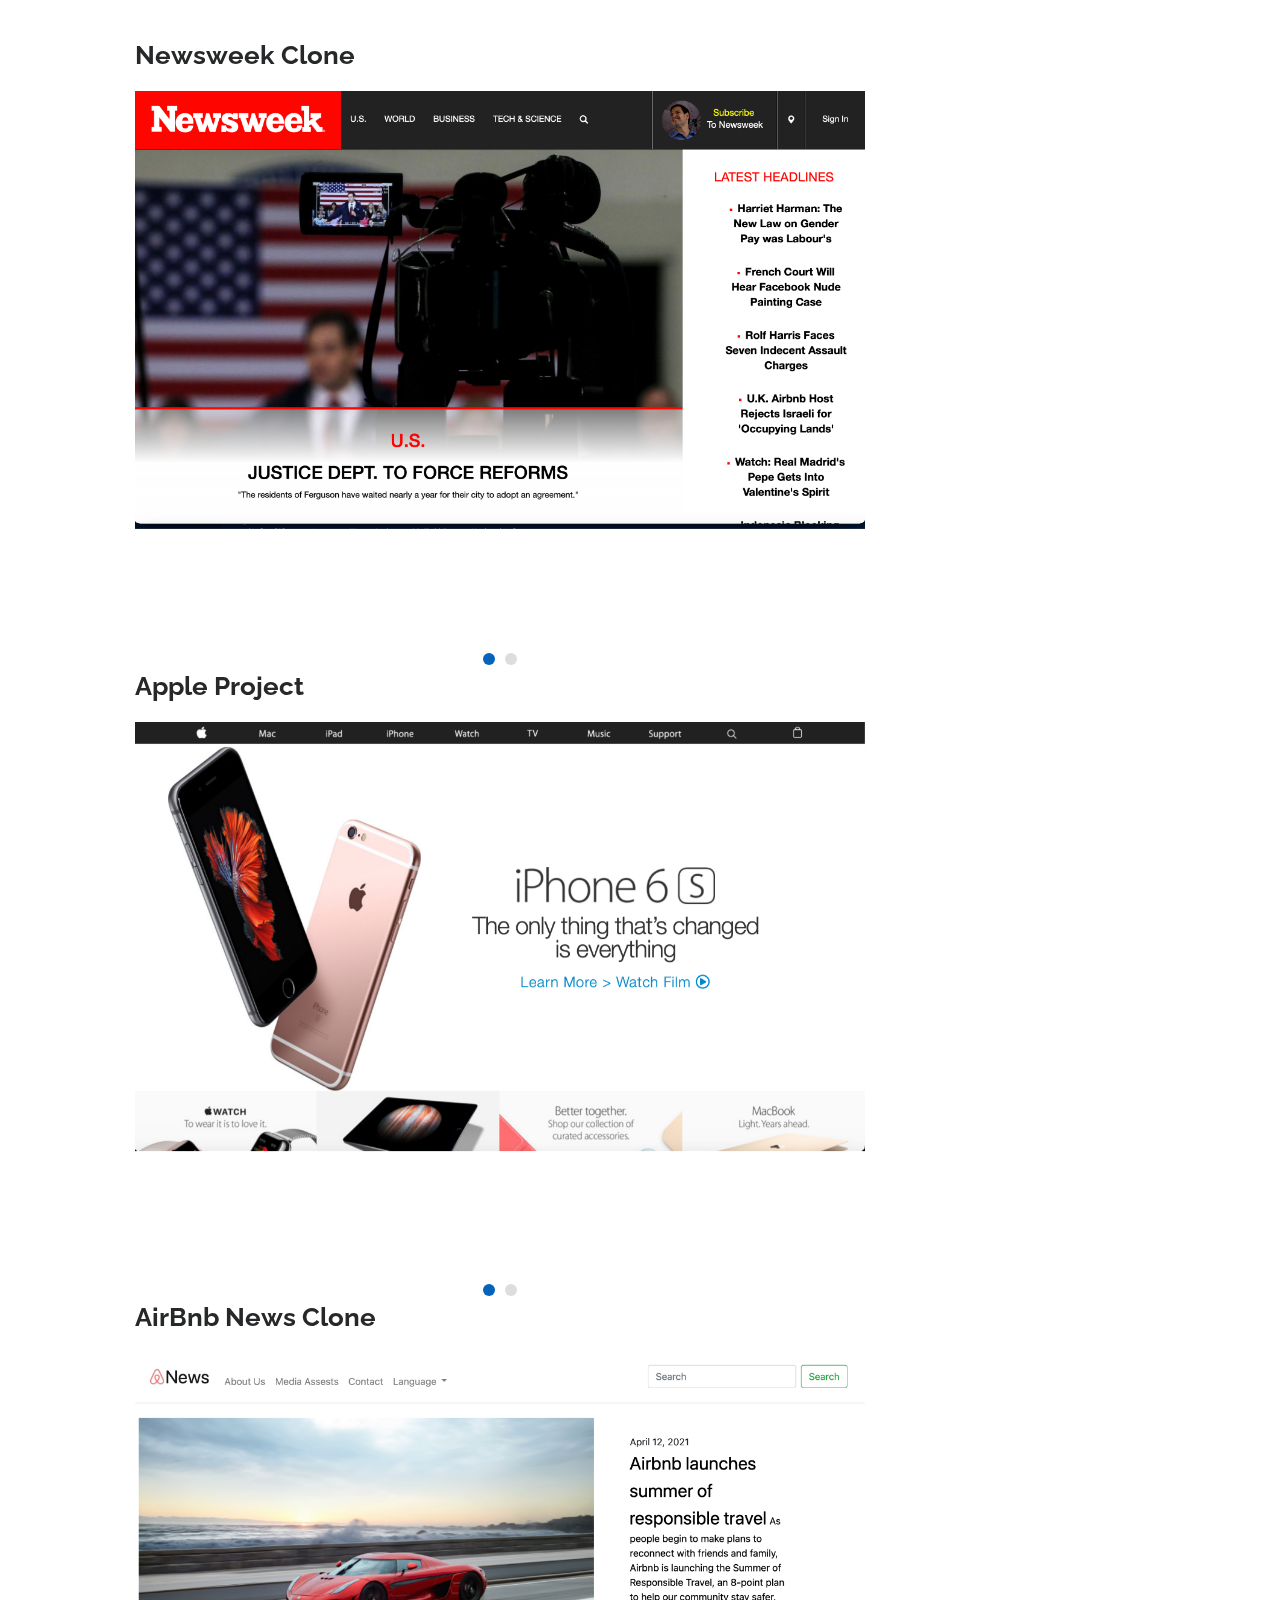
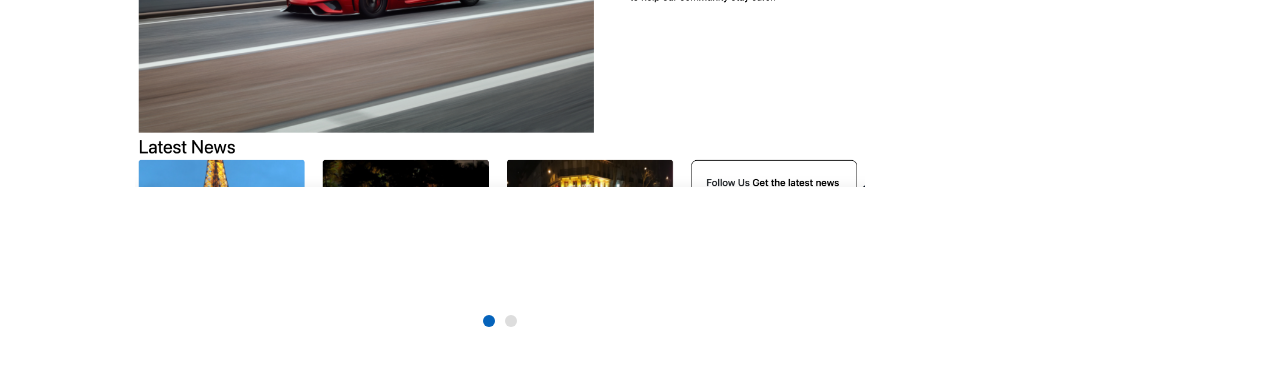
==== commit bfcc4af1: "thumbnail websites and details" ====
--- a/portfolio-details.html
+++ b/portfolio-details.html
@@ -46,31 +46,65 @@
         <div class="row">
 
           <div class="col-lg-8">
-            <h2 class="portfolio-title">This is an example of portfolio detail</h2>
+            <h2 class="portfolio-title">Newsweek Clone</h2>
             <div class="owl-carousel portfolio-details-carousel">
-              <img src="assets/img/portfolio/portfolio-details-1.jpg" class="img-fluid" alt="">
-              <img src="assets/img/portfolio/portfolio-details-2.jpg" class="img-fluid" alt="">
-              <img src="assets/img/portfolio/portfolio-details-3.jpg" class="img-fluid" alt="">
+              <img src="assets/img/portfolio/Screen Shot 2021-05-10 at 7.46.03 AM.png" class="img-fluid" alt="">
+              <div class="col-lg-4 portfolio-info">
+                <h3>Project information</h3>
+                <ul>
+                  <li><strong>Category</strong>: Web design</li>
+                  <li><strong>Client</strong>: ASU Company</li>
+                  <li><strong>Project date</strong>: 01 March, 2020</li>
+                  <li><strong>Project URL</strong>: <a href="#">www.example.com</a></li>
+                </ul>
+    
+                <p>
+                  Autem ipsum nam porro corporis rerum. Quis eos dolorem eos itaque inventore commodi labore quia quia. Exercitationem repudiandae officiis neque suscipit non officia eaque itaque enim. Voluptatem officia accusantium nesciunt est omnis tempora consectetur dignissimos. Sequi nulla at esse enim cum deserunt eius.
+                </p>
+              </div>
             </div>
-          </div>
+            </div>
+            <div class="col-lg-8">
+              <h2 class="portfolio-title">Apple Project</h2>
+              <div class="owl-carousel portfolio-details-carousel">
+                <img src="assets/img/portfolio/Screen Shot 2021-05-10 at 7.40.14 AM.png" class="img-fluid" alt="">
+                <div class="col-lg-4 portfolio-info">
+                  <h3>Project information</h3>
+                  <ul>
+                    <li><strong>Category</strong>: Web design</li>
+                    <li><strong>Client</strong>: ASU Company</li>
+                    <li><strong>Project date</strong>: 01 March, 2020</li>
+                    <li><strong>Project URL</strong>: <a href="#">www.example.com</a></li>
+                  </ul>
+      
+                  <p>
+                    Autem ipsum nam porro corporis rerum. Quis eos dolorem eos itaque inventore commodi labore quia quia. Exercitationem repudiandae officiis neque suscipit non officia eaque itaque enim. Voluptatem officia accusantium nesciunt est omnis tempora consectetur dignissimos. Sequi nulla at esse enim cum deserunt eius.
+                  </p>
+                </div>
+              </div>
+              </div>
+              <div class="col-lg-8">
+                <h2 class="portfolio-title">AirBnb News Clone</h2>
+                <div class="owl-carousel portfolio-details-carousel">
+                  <img src="assets/img/portfolio/Screen Shot 2021-05-10 at 7.45.07 AM.png" class="img-fluid" alt="">
+                  <div class="col-lg-4 portfolio-info">
+                    <h3>Project information</h3>
+                    <ul>
+                      <li><strong>Category</strong>: Web design</li>
+                      <li><strong>Client</strong>: ASU Company</li>
+                      <li><strong>Project date</strong>: 01 March, 2020</li>
+                      <li><strong>Project URL</strong>: <a href="#">www.example.com</a></li>
+                    </ul>
+        
+                    <p>
+                      Autem ipsum nam porro corporis rerum. Quis eos dolorem eos itaque inventore commodi labore quia quia. Exercitationem repudiandae officiis neque suscipit non officia eaque itaque enim. Voluptatem officia accusantium nesciunt est omnis tempora consectetur dignissimos. Sequi nulla at esse enim cum deserunt eius.
+                    </p>
+                  </div>
+                </div>
+                </div>
+            </div>
+            </div>
 
-          <div class="col-lg-4 portfolio-info">
-            <h3>Project information</h3>
-            <ul>
-              <li><strong>Category</strong>: Web design</li>
-              <li><strong>Client</strong>: ASU Company</li>
-              <li><strong>Project date</strong>: 01 March, 2020</li>
-              <li><strong>Project URL</strong>: <a href="#">www.example.com</a></li>
-            </ul>
-
-            <p>
-              Autem ipsum nam porro corporis rerum. Quis eos dolorem eos itaque inventore commodi labore quia quia. Exercitationem repudiandae officiis neque suscipit non officia eaque itaque enim. Voluptatem officia accusantium nesciunt est omnis tempora consectetur dignissimos. Sequi nulla at esse enim cum deserunt eius.
-            </p>
-          </div>
-
-        </div>
-
-      </div>
     </section><!-- End Portfolio Details -->
 
   </main><!-- End #main -->
--- a/assets/css/style.css
+++ b/assets/css/style.css
@@ -1,12 +1,12 @@
-/**
-* Template Name: MyResume - v2.2.1
-* Template URL: https://bootstrapmade.com/free-html-bootstrap-template-my-resume/
-* Author: BootstrapMade.com
-* License: https://bootstrapmade.com/license/
-*/
-
-/*--------------------------------------------------------------
-# General
+/**
+* Template Name: MyResume - v2.2.1
+* Template URL: https://bootstrapmade.com/free-html-bootstrap-template-my-resume/
+* Author: BootstrapMade.com
+* License: https://bootstrapmade.com/license/
+*/
+
+/*--------------------------------------------------------------
+# General
 --------------------------------------------------------------*/
 body {
   font-family: "Open Sans", sans-serif;
@@ -26,8 +26,8 @@
   font-family: "Raleway", sans-serif;
 }
 
-/*--------------------------------------------------------------
-# Back to top button
+/*--------------------------------------------------------------
+# Back to top button
 --------------------------------------------------------------*/
 .back-to-top {
   position: fixed;
@@ -56,8 +56,8 @@
   transition: background 0.2s ease-in-out;
 }
 
-/*--------------------------------------------------------------
-# Preloader
+/*--------------------------------------------------------------
+# Preloader
 --------------------------------------------------------------*/
 #preloader {
   position: fixed;
@@ -103,8 +103,8 @@
   }
 }
 
-/*--------------------------------------------------------------
-# Disable aos animation delay on mobile devices
+/*--------------------------------------------------------------
+# Disable aos animation delay on mobile devices
 --------------------------------------------------------------*/
 @media screen and (max-width: 768px) {
   [data-aos-delay] {
@@ -112,8 +112,8 @@
   }
 }
 
-/*--------------------------------------------------------------
-# Header
+/*--------------------------------------------------------------
+# Header
 --------------------------------------------------------------*/
 #header {
   position: fixed;
@@ -141,8 +141,8 @@
   }
 }
 
-/*--------------------------------------------------------------
-# Navigation Menu
+/*--------------------------------------------------------------
+# Navigation Menu
 --------------------------------------------------------------*/
 /* Desktop Navigation */
 .nav-menu * {
@@ -193,7 +193,7 @@
 
 .nav-menu a:hover, .nav-menu .active > a, .nav-menu li:hover > a {
   color: #fff;
-  background: #0563bb;
+  background: #000203;
 }
 
 .nav-menu a:hover span, .nav-menu .active > a span, .nav-menu li:hover > a span {
@@ -241,14 +241,14 @@
   color: #0563bb;
 }
 
-/*--------------------------------------------------------------
-# Hero Section
+/*--------------------------------------------------------------
+# Hero Section
 --------------------------------------------------------------*/
 #hero {
   width: 100%;
   height: 100vh;
-  background: url("../img/hero-bg.jpg") top right no-repeat;
-  background-size: cover;
+  background: url("../img/Regera_Airstrip1.jpg") no-repeat;
+  background-size:cover;
   position: relative;
 }
 
@@ -260,7 +260,6 @@
 
 #hero:before {
   content: "";
-  background: rgba(255, 255, 255, 0.8);
   position: absolute;
   bottom: 0;
   top: 0;
@@ -320,8 +319,8 @@
   }
 }
 
-/*--------------------------------------------------------------
-# Sections General
+/*--------------------------------------------------------------
+# Sections General
 --------------------------------------------------------------*/
 section {
   padding: 60px 0;
@@ -369,8 +368,8 @@
   margin-bottom: 0;
 }
 
-/*--------------------------------------------------------------
-# About
+/*--------------------------------------------------------------
+# About
 --------------------------------------------------------------*/
 .about .content h3 {
   font-weight: 700;
@@ -397,8 +396,8 @@
   margin-bottom: 0;
 }
 
-/*--------------------------------------------------------------
-# Facts
+/*--------------------------------------------------------------
+# Facts
 --------------------------------------------------------------*/
 .facts .count-box {
   padding: 30px 30px 25px 30px;
@@ -435,8 +434,8 @@
   font-size: 14px;
 }
 
-/*--------------------------------------------------------------
-# Akills
+/*--------------------------------------------------------------
+# Akills
 --------------------------------------------------------------*/
 .skills .progress {
   height: 50px;
@@ -470,8 +469,8 @@
   background-color: #0563bb;
 }
 
-/*--------------------------------------------------------------
-# Resume
+/*--------------------------------------------------------------
+# Resume
 --------------------------------------------------------------*/
 .resume .resume-title {
   font-size: 26px;
@@ -494,7 +493,7 @@
   font-weight: 600;
   text-transform: uppercase;
   font-family: "Poppins", sans-serif;
-  color: #0563bb;
+  color: #000508;
   margin-bottom: 10px;
 }
 
@@ -531,8 +530,8 @@
   border: 2px solid #0563bb;
 }
 
-/*--------------------------------------------------------------
-# Portfolio
+/*--------------------------------------------------------------
+# Portfolio
 --------------------------------------------------------------*/
 .portfolio .portfolio-item {
   margin-bottom: 30px;
@@ -687,8 +686,8 @@
   right: 15px;
 }
 
-/*--------------------------------------------------------------
-# Services
+/*--------------------------------------------------------------
+# Services
 --------------------------------------------------------------*/
 .services .icon-box {
   text-align: center;
@@ -820,8 +819,8 @@
   fill: #11dbcf;
 }
 
-/*--------------------------------------------------------------
-# Testimonials
+/*--------------------------------------------------------------
+# Testimonials
 --------------------------------------------------------------*/
 .testimonials .section-header {
   margin-bottom: 40px;
@@ -898,8 +897,8 @@
   }
 }
 
-/*--------------------------------------------------------------
-# Contact
+/*--------------------------------------------------------------
+# Contact
 --------------------------------------------------------------*/
 .contact .info {
   width: 100%;
@@ -908,7 +907,7 @@
 
 .contact .info i {
   font-size: 20px;
-  color: #0563bb;
+  color: #00060c;
   float: left;
   width: 44px;
   height: 44px;
@@ -1018,7 +1017,7 @@
 }
 
 .contact .php-email-form button[type="submit"] {
-  background: #0563bb;
+  background: #00070e;
   border: 0;
   padding: 10px 35px;
   color: #fff;
@@ -1048,8 +1047,8 @@
   }
 }
 
-/*--------------------------------------------------------------
-# Portfolio Details
+/*--------------------------------------------------------------
+# Portfolio Details
 --------------------------------------------------------------*/
 .portfolio-details {
   padding: 40px 0;
@@ -1110,8 +1109,8 @@
   }
 }
 
-/*--------------------------------------------------------------
-# Footer
+/*--------------------------------------------------------------
+# Footer
 --------------------------------------------------------------*/
 #footer {
   background: #f7f8f9;
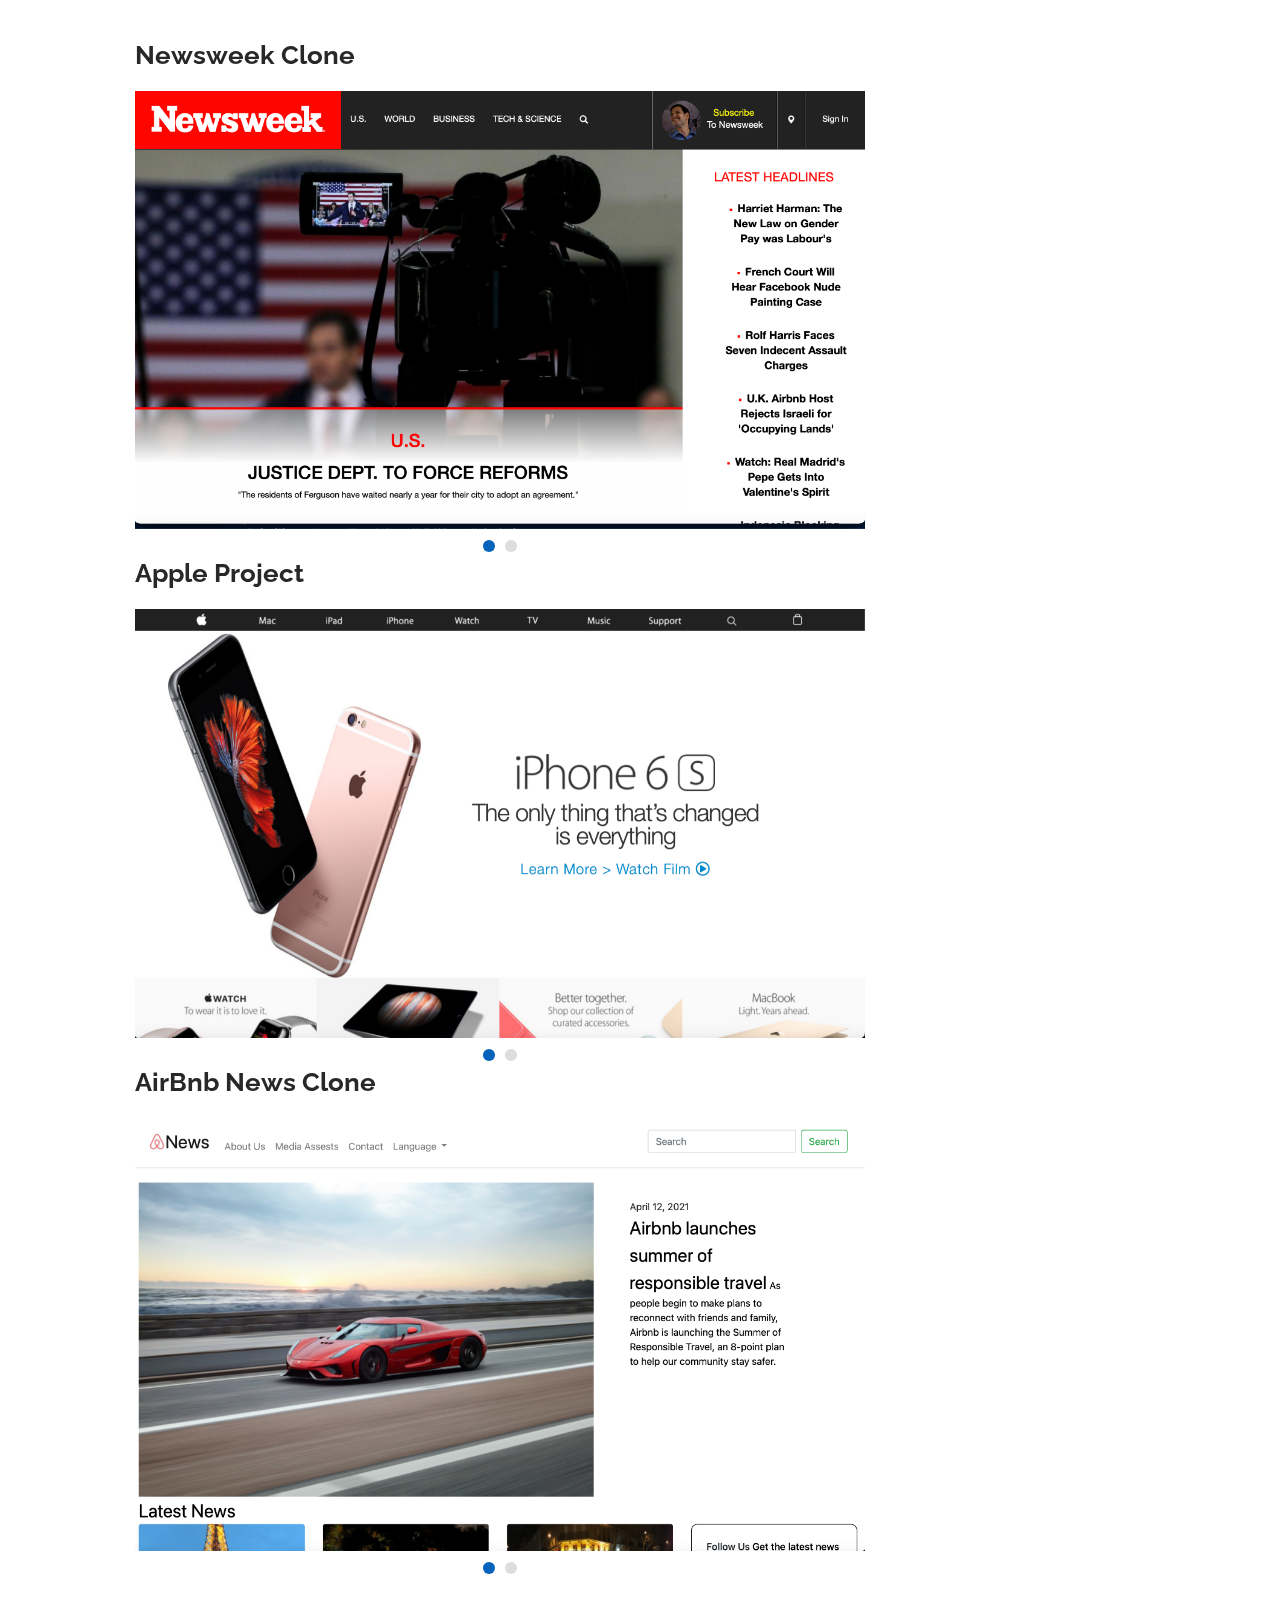
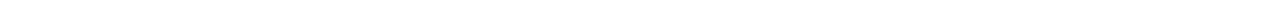
==== commit 6b667e9b: "final details and touches" ====
--- a/portfolio-details.html
+++ b/portfolio-details.html
@@ -53,13 +53,12 @@
                 <h3>Project information</h3>
                 <ul>
                   <li><strong>Category</strong>: Web design</li>
-                  <li><strong>Client</strong>: ASU Company</li>
-                  <li><strong>Project date</strong>: 01 March, 2020</li>
-                  <li><strong>Project URL</strong>: <a href="#">www.example.com</a></li>
+                  <li><strong>Project date</strong>: 30 March, 2021</li>
+                  <li><strong>Project URL</strong>: <a href="https://clever-dubinsky-51b23e.netlify.app/">https://clever-dubinsky-51b23e.netlify.app/</a></li>
                 </ul>
     
                 <p>
-                  Autem ipsum nam porro corporis rerum. Quis eos dolorem eos itaque inventore commodi labore quia quia. Exercitationem repudiandae officiis neque suscipit non officia eaque itaque enim. Voluptatem officia accusantium nesciunt est omnis tempora consectetur dignissimos. Sequi nulla at esse enim cum deserunt eius.
+                  A clone of the Newsweek site.
                 </p>
               </div>
             </div>
@@ -72,13 +71,12 @@
                   <h3>Project information</h3>
                   <ul>
                     <li><strong>Category</strong>: Web design</li>
-                    <li><strong>Client</strong>: ASU Company</li>
-                    <li><strong>Project date</strong>: 01 March, 2020</li>
-                    <li><strong>Project URL</strong>: <a href="#">www.example.com</a></li>
+                    <li><strong>Project date</strong>: 17 March, 2021</li>
+                    <li><strong>Project URL</strong>: <a href="https://sleepy-engelbart-0bbc6d.netlify.app/">https://sleepy-engelbart-0bbc6d.netlify.app/</a></li>
                   </ul>
       
                   <p>
-                    Autem ipsum nam porro corporis rerum. Quis eos dolorem eos itaque inventore commodi labore quia quia. Exercitationem repudiandae officiis neque suscipit non officia eaque itaque enim. Voluptatem officia accusantium nesciunt est omnis tempora consectetur dignissimos. Sequi nulla at esse enim cum deserunt eius.
+                    A clone of the apple website.
                   </p>
                 </div>
               </div>
@@ -91,13 +89,12 @@
                     <h3>Project information</h3>
                     <ul>
                       <li><strong>Category</strong>: Web design</li>
-                      <li><strong>Client</strong>: ASU Company</li>
-                      <li><strong>Project date</strong>: 01 March, 2020</li>
-                      <li><strong>Project URL</strong>: <a href="#">www.example.com</a></li>
+                      <li><strong>Project date</strong>: 27 April, 2021</li>
+                      <li><strong>Project URL</strong>: <a href="https://pensive-noyce-2caa3d.netlify.app/">https://pensive-noyce-2caa3d.netlify.app/</a></li>
                     </ul>
         
                     <p>
-                      Autem ipsum nam porro corporis rerum. Quis eos dolorem eos itaque inventore commodi labore quia quia. Exercitationem repudiandae officiis neque suscipit non officia eaque itaque enim. Voluptatem officia accusantium nesciunt est omnis tempora consectetur dignissimos. Sequi nulla at esse enim cum deserunt eius.
+                      My own spin on the AirBnb News site.
                     </p>
                   </div>
                 </div>
--- a/assets/css/style.css
+++ b/assets/css/style.css
@@ -294,14 +294,14 @@
 #hero .social-links a {
   font-size: 24px;
   display: inline-block;
-  color: #45505b;
+  color: #070707;
   line-height: 1;
   margin-right: 20px;
   transition: 0.3s;
 }
 
 #hero .social-links a:hover {
-  color: #0563bb;
+  color: #fafafa;
 }
 
 @media (max-width: 992px) {
@@ -820,83 +820,6 @@
 }
 
 /*--------------------------------------------------------------
-# Testimonials
---------------------------------------------------------------*/
-.testimonials .section-header {
-  margin-bottom: 40px;
-}
-
-.testimonials .testimonial-item {
-  text-align: center;
-}
-
-.testimonials .testimonial-item .testimonial-img {
-  width: 120px;
-  border-radius: 50%;
-  border: 4px solid #fff;
-  margin: 0 auto;
-}
-
-.testimonials .testimonial-item h3 {
-  font-size: 20px;
-  font-weight: bold;
-  margin: 10px 0 5px 0;
-  color: #111;
-}
-
-.testimonials .testimonial-item h4 {
-  font-size: 14px;
-  color: #999;
-  margin: 0 0 15px 0;
-}
-
-.testimonials .testimonial-item .quote-icon-left, .testimonials .testimonial-item .quote-icon-right {
-  color: #90c8fc;
-  font-size: 26px;
-}
-
-.testimonials .testimonial-item .quote-icon-left {
-  display: inline-block;
-  left: -5px;
-  position: relative;
-}
-
-.testimonials .testimonial-item .quote-icon-right {
-  display: inline-block;
-  right: -5px;
-  position: relative;
-  top: 10px;
-}
-
-.testimonials .testimonial-item p {
-  font-style: italic;
-  margin: 0 auto 15px auto;
-}
-
-.testimonials .owl-nav, .testimonials .owl-dots {
-  margin-top: 5px;
-  text-align: center;
-}
-
-.testimonials .owl-dot {
-  display: inline-block;
-  margin: 0 5px;
-  width: 12px;
-  height: 12px;
-  border-radius: 50%;
-  background-color: #ddd !important;
-}
-
-.testimonials .owl-dot.active {
-  background-color: #0563bb !important;
-}
-
-@media (min-width: 992px) {
-  .testimonials .testimonial-item p {
-    width: 80%;
-  }
-}
-
 /*--------------------------------------------------------------
 # Contact
 --------------------------------------------------------------*/
